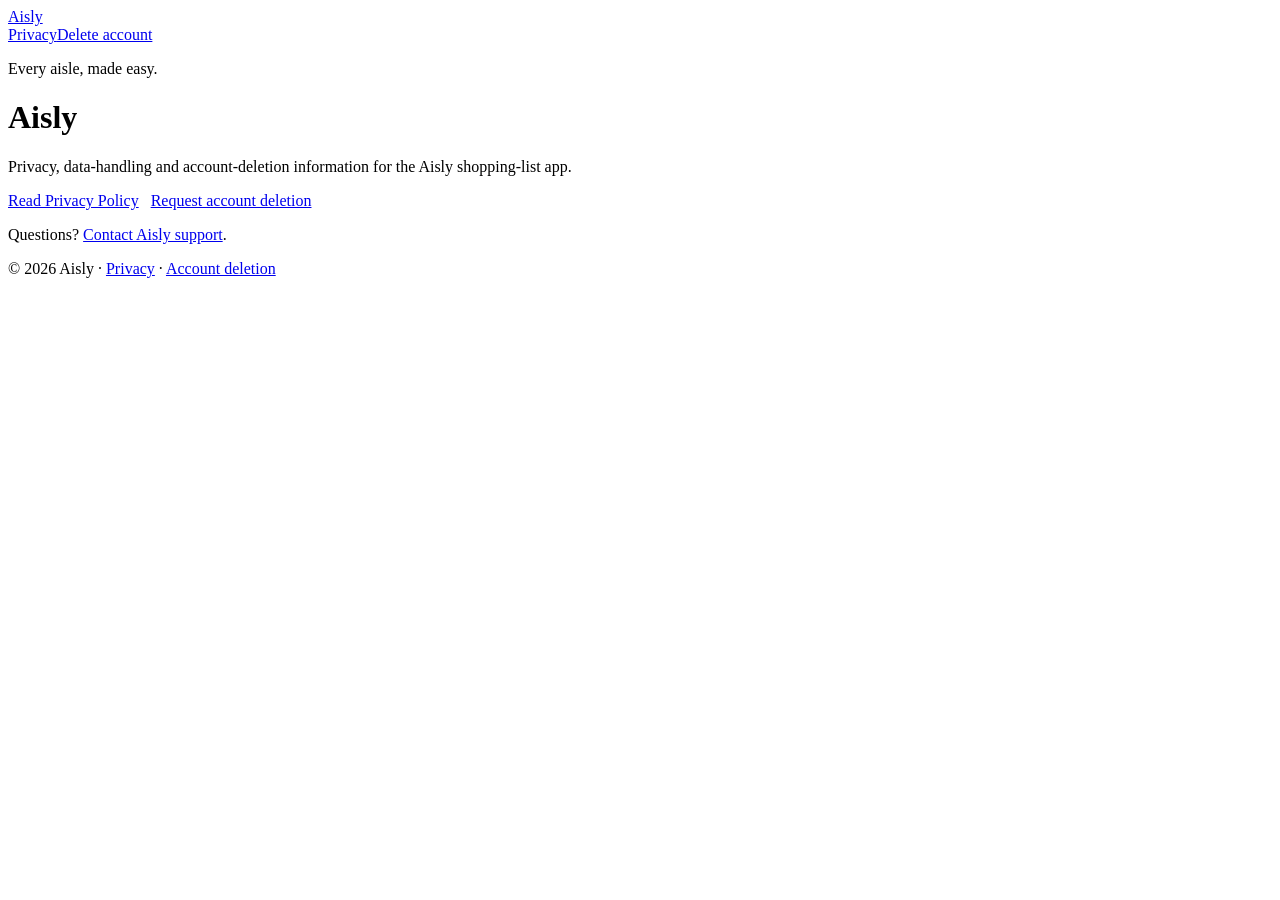
==== index.html @ 792a9d75 "Create public Aisly legal information website" ====
<!doctype html>
<html lang="en">
<head>
<meta charset="utf-8"><meta name="viewport" content="width=device-width,initial-scale=1">
<title>Aisly | Privacy and support</title>
<meta name="description" content="Privacy policy and account deletion information for the Aisly shopping list app.">
<link rel="stylesheet" href="style.css">
</head>
<body>
<header class="masthead"><div class="wrap nav"><a class="brand" href="./">Aisly</a><nav><a href="privacy.html">Privacy</a><a href="delete-account.html">Delete account</a></nav></div></header>
<main class="wrap paper center"><p class="eyebrow">Every aisle, made easy.</p><h1>Aisly</h1><p>Privacy, data-handling and account-deletion information for the Aisly shopping-list app.</p><p><a class="button" href="privacy.html">Read Privacy Policy</a> &nbsp; <a href="delete-account.html">Request account deletion</a></p><p class="muted">Questions? <a href="mailto:kpcauchi@gmail.com?subject=Aisly%20enquiry">Contact Aisly support</a>.</p></main>
<footer class="wrap footer">© 2026 Aisly · <a href="privacy.html">Privacy</a> · <a href="delete-account.html">Account deletion</a></footer>
</body></html>
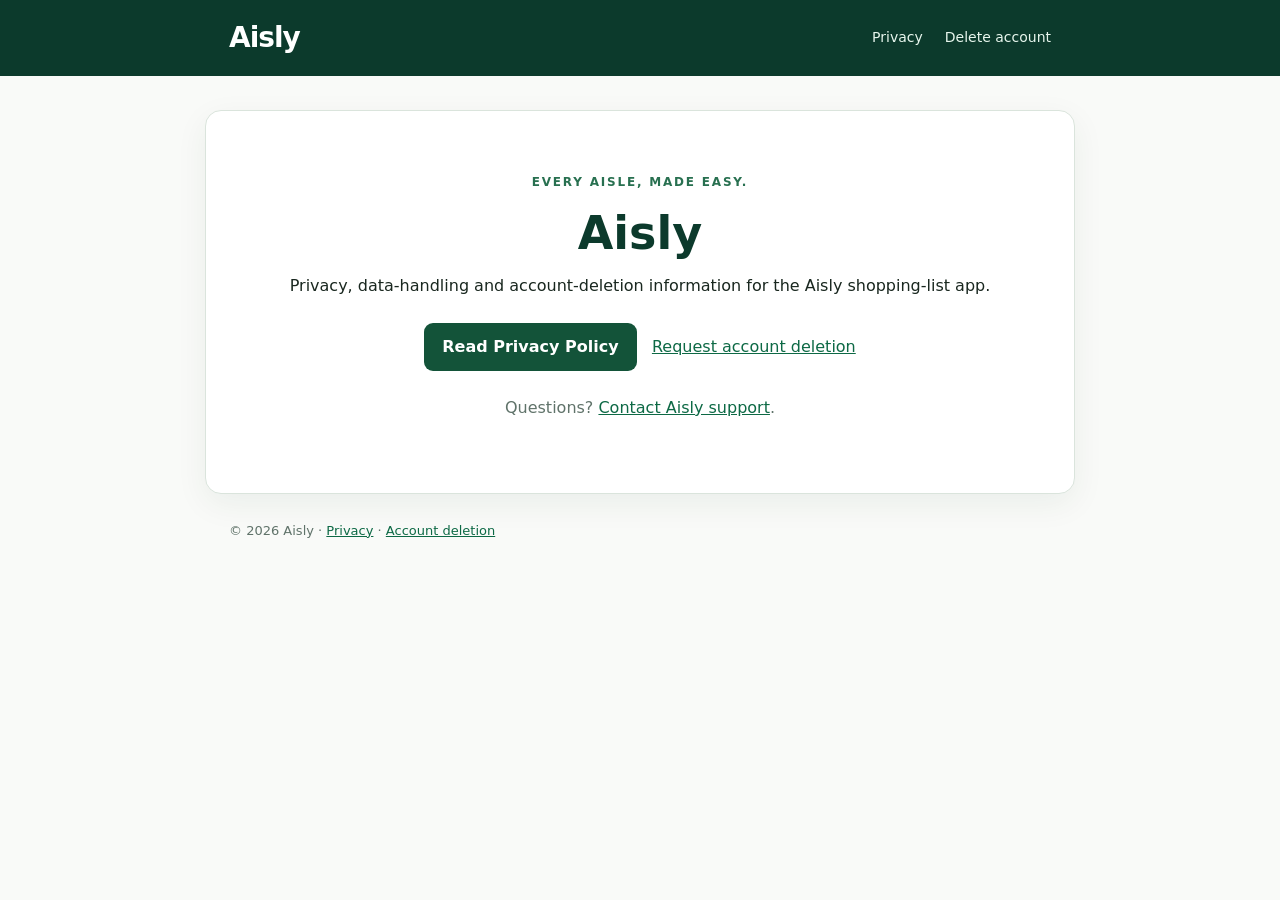
==== commit 0cc2853f: "Use dedicated Aisly public support address on index.html" ====
--- a/index.html
+++ b/index.html
@@ -8,6 +8,6 @@
 </head>
 <body>
 <header class="masthead"><div class="wrap nav"><a class="brand" href="./">Aisly</a><nav><a href="privacy.html">Privacy</a><a href="delete-account.html">Delete account</a></nav></div></header>
-<main class="wrap paper center"><p class="eyebrow">Every aisle, made easy.</p><h1>Aisly</h1><p>Privacy, data-handling and account-deletion information for the Aisly shopping-list app.</p><p><a class="button" href="privacy.html">Read Privacy Policy</a> &nbsp; <a href="delete-account.html">Request account deletion</a></p><p class="muted">Questions? <a href="mailto:kpcauchi@gmail.com?subject=Aisly%20enquiry">Contact Aisly support</a>.</p></main>
+<main class="wrap paper center"><p class="eyebrow">Every aisle, made easy.</p><h1>Aisly</h1><p>Privacy, data-handling and account-deletion information for the Aisly shopping-list app.</p><p><a class="button" href="privacy.html">Read Privacy Policy</a> &nbsp; <a href="delete-account.html">Request account deletion</a></p><p class="muted">Questions? <a href="mailto:kpcdigitalstudio@gmail.com?subject=Aisly%20enquiry">Contact Aisly support</a>.</p></main>
 <footer class="wrap footer">© 2026 Aisly · <a href="privacy.html">Privacy</a> · <a href="delete-account.html">Account deletion</a></footer>
 </body></html>
--- a/style.css
+++ b/style.css
@@ -0,0 +1 @@
+:root{color-scheme:light;--dark:#0c3a2c;--green:#135339;--mint:#e8f1e9;--text:#19271f;--muted:#60736a;--border:#dae4dc}*{box-sizing:border-box}html{font-family:system-ui,-apple-system,BlinkMacSystemFont,"Segoe UI",sans-serif;font-size:16px;background:#f9faf8;color:var(--text);line-height:1.65}body{margin:0}a{color:#0d6945}a:hover{text-decoration-thickness:2px}.wrap{max-width:870px;margin:0 auto;padding:0 24px}.masthead{background:var(--dark);color:white}.nav{display:flex;gap:16px;justify-content:space-between;align-items:center;min-height:76px}.brand{color:white;font-size:28px;font-weight:800;text-decoration:none;letter-spacing:-1px}.nav nav{display:flex;gap:22px;flex-wrap:wrap}.nav nav a{color:#e7f6ed;text-decoration:none;font-size:14px}.nav nav [aria-current=page]{text-decoration:underline;text-underline-offset:6px}.paper{margin:34px auto 26px;background:white;border:1px solid var(--border);border-radius:16px;padding:clamp(24px,5vw,54px);box-shadow:0 10px 32px #153d2110}.paper h1{font-size:clamp(32px,5vw,46px);line-height:1.2;color:var(--dark);margin:.2em 0 .2em}.paper h2{font-size:21px;color:var(--dark);margin:1.5em 0 .35em;line-height:1.3}.paper p{margin:.7em 0 1.1em}.paper ul,.paper ol{padding-left:26px}.paper li{margin:.55em 0}.subtitle,.muted{color:var(--muted)}.eyebrow{text-transform:uppercase;letter-spacing:.15em;font-size:12px;font-weight:700;color:#287050}.button{display:inline-block;text-decoration:none;background:var(--green);border-radius:9px;color:white;padding:11px 18px;font-weight:650;margin:6px 0}.button:hover{background:#0b3e2d}.footer{font-size:13px;color:var(--muted);padding-bottom:32px}.center{text-align:center}@media(max-width:500px){.wrap{padding-left:15px;padding-right:15px}.paper{margin:14px auto;border-radius:11px}.nav{gap:8px}.nav nav{gap:12px}.nav nav a{font-size:13px}}
